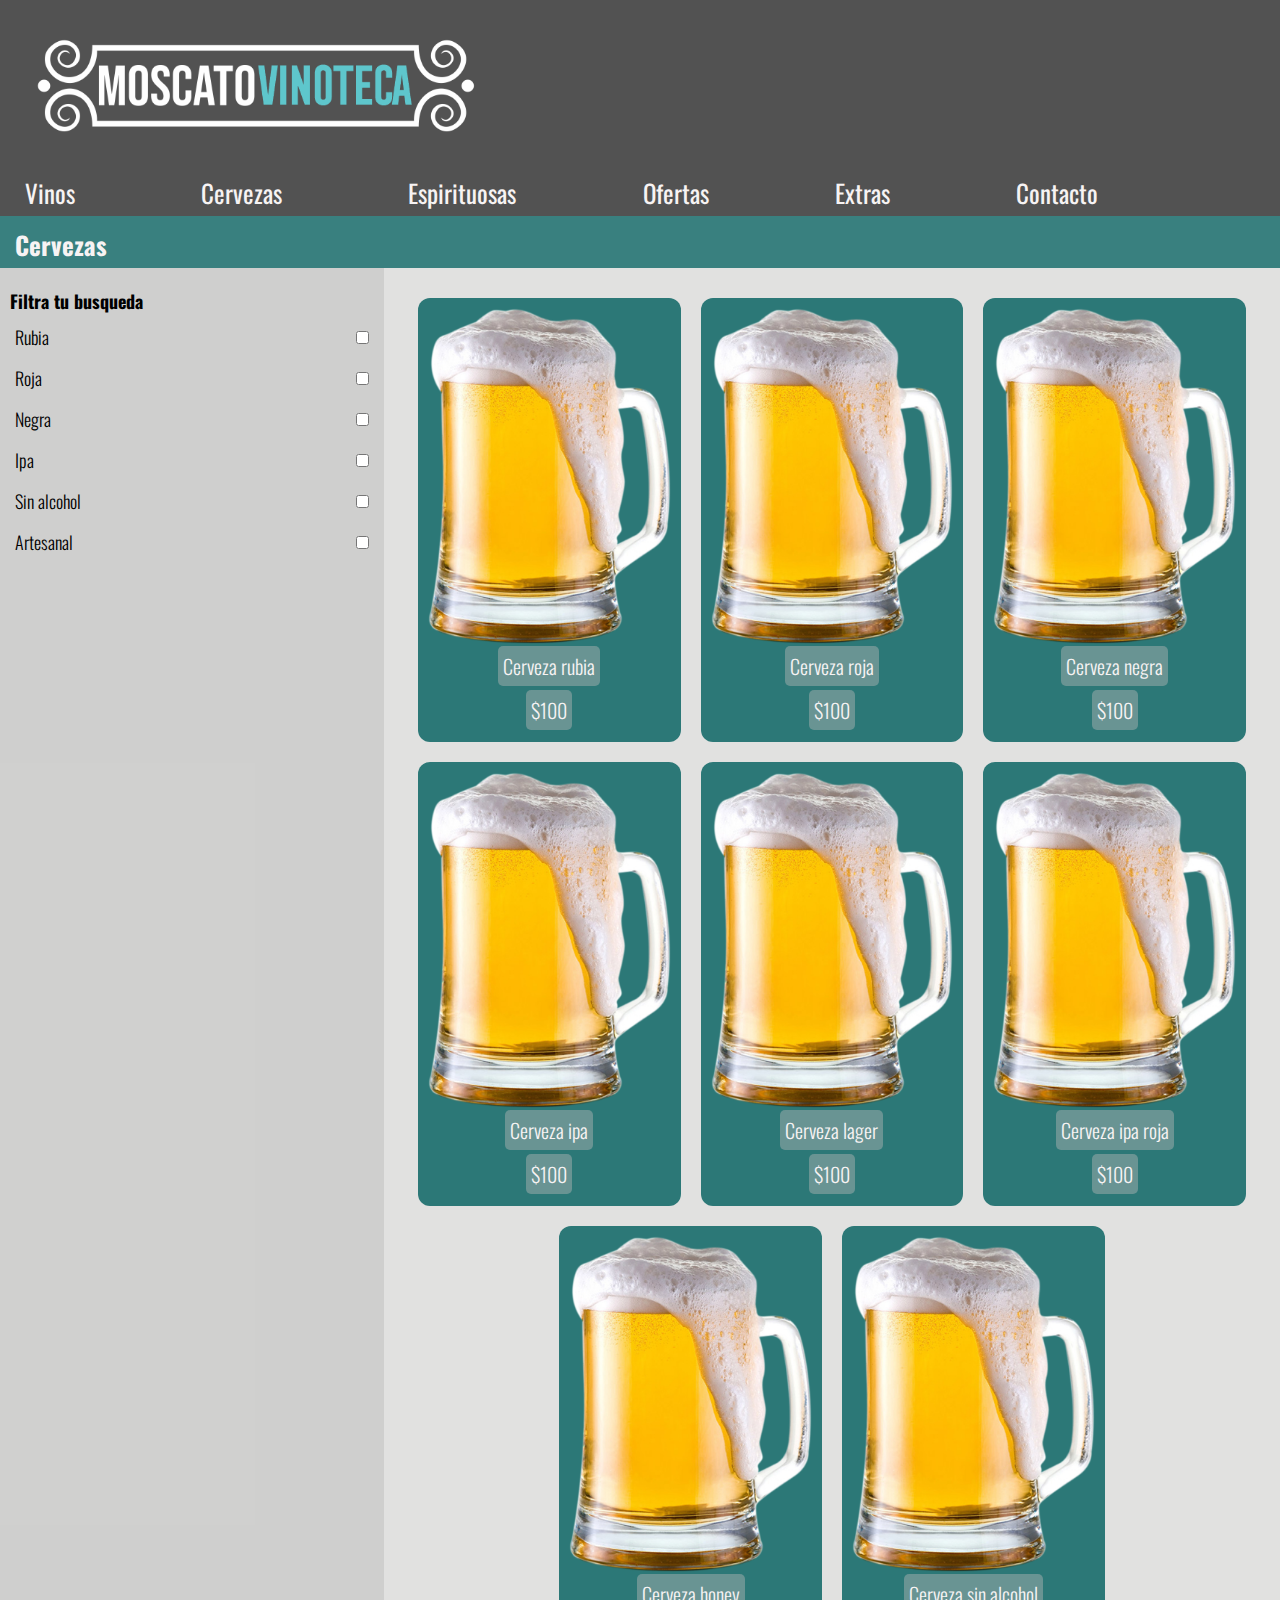
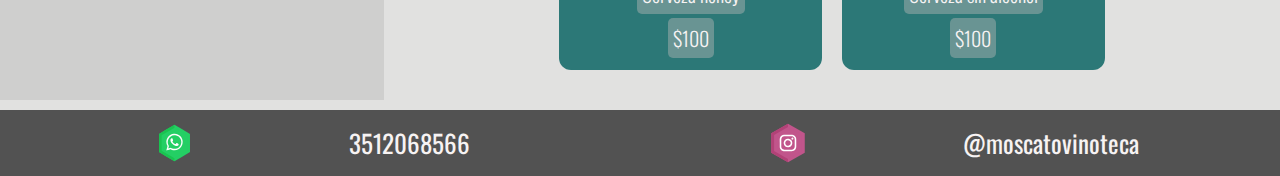
==== cervezas.html @ 91c8aedd "Subida de proyecto responsive" ====
<!DOCTYPE html>
<html lang="en">
<head>
    <meta charset="UTF-8">
    <meta http-equiv="X-UA-Compatible" content="IE=edge">
    <meta name="viewport" content="width=device-width, initial-scale=1.0">
    <title>Moscato Vinoteca</title>
    <link rel="stylesheet" href="css/style.css">
</head>
<body>  
    <nav class="nav__style">
        <div class="div__color--top">
            <a href="index.html">
                <img src="imagenes/logomoscato.png" alt="Logo de Moscato vinoteca" class="logo__style">
            </a>
            <ul class="nav__ul--style">
                <li>
                    <button class="nav__button">
                        <a href="vinos.html" class="text__white">Vinos</a>
                    </button>
                </li>
                <li>
                    <button class="nav__button">
                        <a href="cervezas.html" class="text__white">Cervezas</a>
                    </button>
                </li>
                <li>
                    <button class="nav__button">
                        <a href="espirituosas.html" class="text__white">Espirituosas</a>
                    </button>
                </li>
                <li>
                    <button class="nav__button">
                        <a href="ofertas.html" class="text__white">Ofertas</a>
                    </button>
                </li>
                <li>
                    <button class="nav__button">
                        <a href="extras.html" class="text__white">Extras</a>
                    </button>
                </li>
                <li>
                    <button class="nav__button">
                        <a href="contacto.html" class="text__white">Contacto</a>
                    </button>
                </li>
            </ul>
        </div>
    </nav>
  <main>
        <h1 class="text__white">Cervezas</h1> 
        <div class="grid__contenedor--cervezas">
        <nav class="second__nav grid__area--filtros">
            <h4>Filtra tu busqueda</h4>
            <div>
                <label for="cerveza rubia">Rubia</label>
                <input type="checkbox" id="cerveza rubia" name="cerveza rubia">
            </div>
            <div>
                <label for="cerveza roja">Roja</label>
                <input type="checkbox" id="cerveza roja" name="cerveza roja">
            </div>
            <div>
                <label for="cerveza negra">Negra</label>
                <input type="checkbox" id="cerveza negra" name="cerveza negra">
            </div>
                <div>
                <label for="cerveza ipa">Ipa</label>
                <input type="checkbox" id="cerveza ipa" name="cerveza ipa">
            </div>
            <div>
                <label for="cerveza sin alcohol">Sin alcohol</label>
                <input type="checkbox" id="cerveza sin alcohol" name="cerveza sin alcohol">
            </div>
            <div>
                <label for="cerveza artesanal">Artesanal</label>
                <input type="checkbox" id="cerveza artesanal" name="cerveza artesanal">
            </div>
        </nav>
        <div>
        <section class="section__cervezas--flex">
            <figure class="main_figure--catalogo">
                <img src="imagenes/catalogocerveza2.png" alt="Cerveza (Marca) 750ml" class="main__figure--imagenes">
                <figcaption>Cerveza rubia</figcaption>
                <p>$100</p>
            </figure>
            <figure class="main_figure--catalogo">
                <img src="imagenes/catalogocerveza2.png" alt="Cerveza (Marca) 750ml" class="main__figure--imagenes">
                <figcaption>Cerveza roja</figcaption>
                <p>$100</p>
            </figure>
            <figure class="main_figure--catalogo">
                <img src="imagenes/catalogocerveza2.png" alt="Cerveza (Marca) 750ml" class="main__figure--imagenes">
                <figcaption>Cerveza negra</figcaption>
                <p>$100</p>
            </figure>
            <figure class="main_figure--catalogo">
                <img src="imagenes/catalogocerveza2.png" alt="Cerveza (Marca) 750ml" class="main__figure--imagenes">
                <figcaption>Cerveza ipa</figcaption>
                <p>$100</p>
            </figure>
            <figure class="main_figure--catalogo">
                <img src="imagenes/catalogocerveza2.png" alt="Cerveza (Marca) 750ml" class="main__figure--imagenes">
                <figcaption>Cerveza lager</figcaption>
                <p>$100</p>
            </figure>
            <figure class="main_figure--catalogo">
                <img src="imagenes/catalogocerveza2.png" alt="Cerveza (Marca) 750ml" class="main__figure--imagenes">
                <figcaption>Cerveza ipa roja</figcaption>
                <p>$100</p>
            </figure>
            <figure class="main_figure--catalogo">
                <img src="imagenes/catalogocerveza2.png" alt="Cerveza (Marca) 750ml" class="main__figure--imagenes">
                <figcaption>Cerveza honey</figcaption>
                <p>$100</p>
            </figure>
            <figure class="main_figure--catalogo">
                <img src="imagenes/catalogocerveza2.png" alt="Cerveza (Marca) 750ml" class="main__figure--imagenes">
                <figcaption>Cerveza sin alcohol</figcaption>
                <p>$100</p>
            </figure>
        </section>
    </div>
  </main>
</body>
<footer class="footer__style .grid__area--footer grid__area--footer--vino">
    <a href="https://wa.link/emf33s">
        <div class="footer__style--div">
            <img src="imagenes/whatsapp.svg" alt="Whatsapp del local">
            <p class="text__white">3512068566</p>

        </div>
    </a>
    <a href="https://www.instagram.com/moscatovinoteca" target="_blank">
        <div class="footer__style--div">
            <img src="imagenes/instagram.svg" alt="Instagram de moscato vinoteca">
            <p class="text__white">@moscatovinoteca</p>
        </div>
    </a>
    <!-- <div>
    <a href="https://goo.gl/maps/rGuPQH4xYirKvTnp6" target="_blank">
        <img src="imagenes/ubicacion.svg" alt="Ubiacion del local">
        <p class="text__white">Lascano Colodrero 2765</p>
    </a> 
</div> -->
</footer>
</html>
---- css/style.css ----
@import url('https://fonts.googleapis.com/css2?family=Oswald:wght@300;400&family=Roboto+Condensed&display=swap');

/* 1rem aprox 16px
selectores por grupo se separa (h1,h2,3)
selector especifico se separa por espacio (nav ul li a) en este caso llamo a "a"
*/
/* Selectores de etiqueta
Selectores de ID se pone # + nombre ej #productos es uno por html
padding es general
padding top, padding bottom, padding left, padding right
rgb ul #63AAD6
rgb cajas #D6D44D
rgb sin uso #8A8938*/
* {
    padding: 0;
    margin: 0;
   box-sizing: border-box; 
}

html {
    font-size: 62.5%;
    font-family: 'Oswald', sans-serif;
    background-color: #e1e1e0;
}

.text__white {
    color: rgb(247, 243, 243);
}

.text__dark {
    color: rgb(11, 11, 11);
}

.logo__style {
    width: 40%;
}

.div__color--top {
    background-color: rgba(33, 32, 32, 0.742);
    width: 100%;
}

.nav__style {
    font-size: 1rem;
}

.nav__style button {
    background-color: transparent;
    border: none;
    font-family: 'Oswald', sans-serif;
    font-size: 1.5rem;
    transition: 0.5s;
    cursor: pointer;
} 

a {
    text-decoration: none;
    list-style: none;
}

.nav__ul--style {
    display: flex;
    justify-content: space-between;
    flex-direction: row;
    align-items: center;
    list-style: none;
    flex-wrap: nowrap;
    padding-left: 10px;
    padding-bottom: 5px;
    margin-left: 10px;
    width: 85%;
    transition: 300ms;
}

.aside__style {
    width: 100%;
    display: flex;
    flex-wrap: wrap;
    flex-direction: row;
    justify-content: space-evenly;
    justify-items: center;
    align-items: center;
    margin-top: 2%;
    font-size: 1.5rem;
}
.aside__style p {
    background-color: #bfbd49a9;
    padding: 2%;
}

.aside__img {
    width: 80%;
}

h2,h3 {
    background-color: #2c7877ed;
    font-size: 2rem;
    text-align: center;
    padding: 5px;
    width: 95%;
    margin: auto;
}

.section__ofertas {
    width: 100%;
    padding: 10px;
    margin-bottom: 10px;
    text-align: center;
}

.section__ofertas--div {
    width: 98%;
    height: auto;
    display: flex;
    flex-direction: row;
    flex-wrap: nowrap;
    justify-content: center;
    align-items: center;

}

.section__ofertas--img {
    width: 30%;
    height: 20%;
    padding-top: 10px;
    padding-bottom: 10px;
    margin: 5px;
}

.footer__style {
    margin-top: 10px;
    background-color: rgba(33, 32, 32, 0.742);
    font-size: 1rem;
    height: auto;
    width: 100%;
    display: flex;
    flex-direction: row;
    flex-wrap: nowrap;
    justify-content: space-evenly;
    align-items: center;

}

.footer__style div img {
    width: 30%;
}

.footer__style--div {
    width: 100%;
    display: flex;
    flex-direction: row;
    justify-content: space-evenly;
    align-items: center;
}
/*GRID*/

.div__contenedor {
    display: grid;
    grid-template-columns: 100%;
    grid-template-areas:
    "nav"
    "aside"
    "header"
    "main"
    "footer";
}

.grid__area--nav {
    grid-area: nav;
}

.grid__area--aside {
    grid-area: aside;
}

.grid__area--header {
    grid-area: header;
}

.grid__area--main {
    grid-area: main;
}

.grid__area--footer {
    grid-area: footer;
}

/* @media */

@media screen and (min-width: 768px){
   
    .logo__style{
        width: 40%;
    }

    .nav__ul--style{
        padding-left: 15px;
    }

    .nav__style button{
        font-size: 2.5rem;
    }

    .aside__style p{
        font-size: 3rem;
    }

    h2,h3{
        font-size: 4rem;
        padding-bottom: 10px;
    }

    .section__ofertas--img{
        width: 20%;
        height: 25%;
    }

   .footer__style{
    font-size: 2.5rem;
   }

   .footer__style div img {
    width: 20%;
}
}

@media screen and (min-width: 1100px) {
    .footer__style div img {
        width: 10%;
    }

    .section__ofertas--img{
        width: 15%;
        height: 20%;
    }

    .aside__img{
        width: 70%;
    }

}

@media screen and (min-width: 1300px){
    .aside__img {
        width: 40%;
    }

    .logo__style {
        width: 30%;
    }

    .section__ofertas--img {
        margin: 10px;
        width: 13%;
        height: 15%;
        padding-top: 10px;
        padding-bottom: 10px;
    }
    
    .footer__style div img {
        width: 10%;
    }

    html {
        overflow-x: hidden;
    }
    
}

/* TERMINA EL INDEX*/

/* Empieza Vinos */

h1 {
    background-color: #2c7877ed;
    font-size: 2rem;
    text-align: start;
    padding: 10px 5px 5px 15px;
    width: 100%;
}

h4{
    font-size: 1.3rem;
}
.second__nav{
    display: flex;
    flex-direction: column;
    justify-content: flex-start;
    align-items: flex-start;
    justify-items: center;
    padding: 10px 10px;
    width: 100%;
    background-color: rgb(33 33 33 / 9%);
}
 .second__nav div{
    display: flex;
    flex-direction: row;
    flex-wrap: nowrap;
    justify-content: space-between;
    align-items: center;
    width: 100%;
    padding: 10px 10px;
    font-weight: 300;
    font-size: 1.3rem;

 }

.section__vinos--flex {
    display: flex;
    flex-direction: row;
    flex-wrap: wrap;
    justify-content: center;
    width: 100%;
    margin: 10px auto;
    padding: 10px;
    align-items: center;
}

.section__vinos--flex img {
    width: 100%;
    border-radius: 2px;
}

.section__vinos--flex figure{
    display: flex;
    flex-direction: column;
    justify-content: space-around;
    width: 40%;
    margin: 10px;
    background-color: #2c7877;
    padding: 5px;
    border-radius: 5px;
}

.section__vinos--flex p,figcaption {
    color: rgb(247, 243, 243);
    background-color: #699493;
    font-size: 1.5rem;
    font-weight: 300;
    text-align: center;
    margin: 2px auto;
    padding: 2px;
}

/*GRID VINOS*/

.grid__contenedor--vinos{
    display: grid;
    grid-template-columns: 30% 70%;
    grid-template-rows: auto;
    grid-template-areas: 
    "filtros catalogo"
    "filtros catalogo"
    "footer-vinos footer-vinos";
}

.grid__area--filtros{
    grid-area: filtros;
}

.grid__area--catalogo{
    grid-area: catalogo;
}

.grid__area--footer--vinos{
    grid-area: footer-vinos;
}

@media screen and (min-width: 768px){
    h4{
        font-size: 1.8rem;
    }

    h1{
        font-size: 2.5rem;
        padding-left: 15px;
    }

    .second__nav div {
        font-size: 1.5rem;
        justify-content: space-between;
        padding: 5px 5px;
        
    }

    .section__vinos--flex p,figcaption {
        font-size: 1.7rem;
        padding: 5px;
        border-radius: 5px; 
    }
    
    .section__vinos--flex figure{
        border-radius: 10px;
        padding: 5px;
    }
}

@media screen and (min-width: 1100px){
    .second__nav div{
        font-size: 1.8rem;
        padding-top: 10px;
    }

    h4{
        padding-top: 10px;
    }

    .section__vinos--flex p,figcaption {
        font-size: 2rem;
    }

    .section__vinos--flex figure{
        border-radius: 12px;
        padding: 10px;
        width: 30%;
    }

}

@media screen and (min-width: 1400px){
    .section__vinos--flex figure{
        width: 25%;
    }
}

/* TERMINA SECCION VINOS Y EMPIEZA CERVEZAS*/

.section__cervezas--flex {
    display: flex;
    flex-direction: row;
    flex-wrap: wrap;
    justify-content: center;
    width: 100%;
    margin: 10px auto;
    padding: 10px;
    align-items: center;
    border-radius: 12px;
}

.section__cervezas--flex img {
    width: 100%;
    border-radius: 2px;
}

.section__cervezas--flex figure{
    display: flex;
    flex-direction: column;
    justify-content: space-around;
    width: 40%;
    margin: 10px;
    background-color: #2c7877;
    padding: 5px;
    border-radius: 5px;
}

.section__cervezas--flex p,figcaption {
    color: rgb(247, 243, 243);
    background-color: #699493;
    font-size: 1.5rem;
    font-weight: 300;
    text-align: center;
    margin: 2px auto;
    padding: 2px;
}

/* GRID CERVEZAS */

.grid__contenedor--cervezas{
    display: grid;
    grid-template-columns: 30% 70%;
    grid-template-rows: auto;
    grid-template-areas: 
    "filtros catalogo";
}

.grid__area--filtros{
    grid-area: filtros;
}

.grid__area--catalogo{
    grid-area: catalogo;
}

@media screen and (min-width: 768px){
    h4{
        font-size: 1.8rem;
    }

    h1{
        font-size: 2.5rem;
    }

    .second__nav div {
        font-size: 1.5rem;
        justify-content: space-between;
        padding: 5px 5px;
        
    }

    .section__cervezas--flex p,figcaption {
        font-size: 1.7rem;
        padding: 5px;
        border-radius: 5px; 
    }
    
    .section__cervezas--flex figure{
        border-radius: 10px;
        padding: 5px;
    }
}

@media screen and (min-width: 1100px){
    .second__nav div{
        font-size: 1.8rem;
        padding-top: 10px;
    }

    h4{
        padding-top: 10px;
    }

    .section__cervezas--flex p,figcaption {
        font-size: 2rem;
    }

    .section__cervezas--flex figure{
        border-radius: 12px;
        padding: 10px;
        width: 30%;
    }

}

@media screen and (min-width: 1400px){
    .section__cervezas--flex figure{
        width: 25%;
    }
}

/* TERMINA CERVEZAS Y EMPIEZA ESPIRITUOSAS*/

.section__espirituosas--flex {
    display: flex;
    flex-direction: row;
    flex-wrap: wrap;
    justify-content: center;
    width: 100%;
    margin: 10px auto;
    padding: 10px;
    align-items: center;
    border-radius: 12px;
}

.section__espirituosas--flex img {
    width: 100%;
    border-radius: 2px;
}

.section__espirituosas--flex figure{
    display: flex;
    flex-direction: column;
    justify-content: space-around;
    width: 40%;
    margin: 10px;
    background-color: #2c7877;
    padding: 5px;
    border-radius: 5px;
}

.section__espirituosas--flex p,figcaption {
    color: rgb(247, 243, 243);
    background-color: #699493;
    font-size: 1.5rem;
    font-weight: 300;
    text-align: center;
    margin: 2px auto;
    padding: 2px;
}

/* GRID ESPIRITUOSAS*/

.grid__contenedor--espirituosas{
    display: grid;
    grid-template-columns: 30% 70%;
    grid-template-rows: auto;
    grid-template-areas: 
    "filtros catalogo";
}

.grid__area--filtros{
    grid-area: filtros;
}

.grid__area--catalogo{
    grid-area: catalogo;
}

@media screen and (min-width: 768px){
    h4{
        font-size: 1.8rem;
    }

    h1{
        font-size: 2.5rem;
    }

    .second__nav div {
        font-size: 1.5rem;
        justify-content: space-between;
        padding: 5px 5px;
        
    }

    .section__espirituosas--flex p,figcaption {
        font-size: 1.7rem;
        padding: 5px;
        border-radius: 5px; 
    }
    
    .section__espirituosas--flex figure{
        border-radius: 10px;
        padding: 5px;
    }
}

@media screen and (min-width: 1100px){
   
    .second__nav div{
        font-size: 1.8rem;
        padding-top: 10px;
    }

    h4{
        padding-top: 10px;
    }

    .section__espirituosas--flex p,figcaption {
        font-size: 2rem;
    }

    .section__espirituosas--flex figure{
        border-radius: 12px;
        padding: 10px;
        width: 30%;
    }

}

@media screen and (min-width: 1400px){
    .section__espirituosas--flex figure{
        width: 25%;
    }
}

/* TERMINA ESPIRITUOSAS EMPIEZA OFERTAs*/

.section__ofertas--flex {
    display: flex;
    flex-direction: row;
    flex-wrap: wrap;
    justify-content: center;
    width: 100%;
    margin: 10px auto;
    padding: 10px;
    align-items: center;
    border-radius: 12px;
}

.section__ofertas--flex img {
    width: 100%;
    border-radius: 2px;
}

.section__ofertas--flex figure{
    display: flex;
    flex-direction: column;
    justify-content: space-around;
    width: 40%;
    margin: 10px;
    background-color: #2c7877;
    padding: 5px;
    border-radius: 5px;
}

.section__ofertas--flex p,figcaption {
    color: rgb(247, 243, 243);
    background-color: #699493;
    font-size: 1.5rem;
    font-weight: 300;
    text-align: center;
    margin: 2px auto;
    padding: 2px;
}

/* GRID OFERTAS*/

.grid__contenedor--ofertas{
    display: grid;
    grid-template-columns: 30% 70%;
    grid-template-rows: auto;
    grid-template-areas: 
    "filtros catalogo";
}

.grid__area--filtros{
    grid-area: filtros;
}

.grid__area--catalogo{
    grid-area: catalogo;
}

@media screen and (min-width: 768px){
    h4{
        font-size: 1.8rem;
    }

    h1{
        font-size: 2.5rem;
    }

    .second__nav div {
        font-size: 1.5rem;
        justify-content: space-between;
        padding: 5px 5px;
        
    }

    .section__ofertas--flex p,figcaption {
        font-size: 1.7rem;
        padding: 5px;
        border-radius: 5px; 
    }
    
    .section__ofertas--flex figure{
        border-radius: 10px;
        padding: 5px;
    }
}

@media screen and (min-width: 1100px){
   
    .second__nav div{
        font-size: 1.8rem;
        padding-top: 10px;
    }

    h4{
        padding-top: 10px;
    }

    .section__ofertas--flex p,figcaption {
        font-size: 2rem;
    }

    .section__ofertas--flex figure{
        border-radius: 12px;
        padding: 10px;
        width: 30%;
    }

}

@media screen and (min-width: 1400px){
    .section__ofertas--flex figure{
        width: 25%;
    }
}
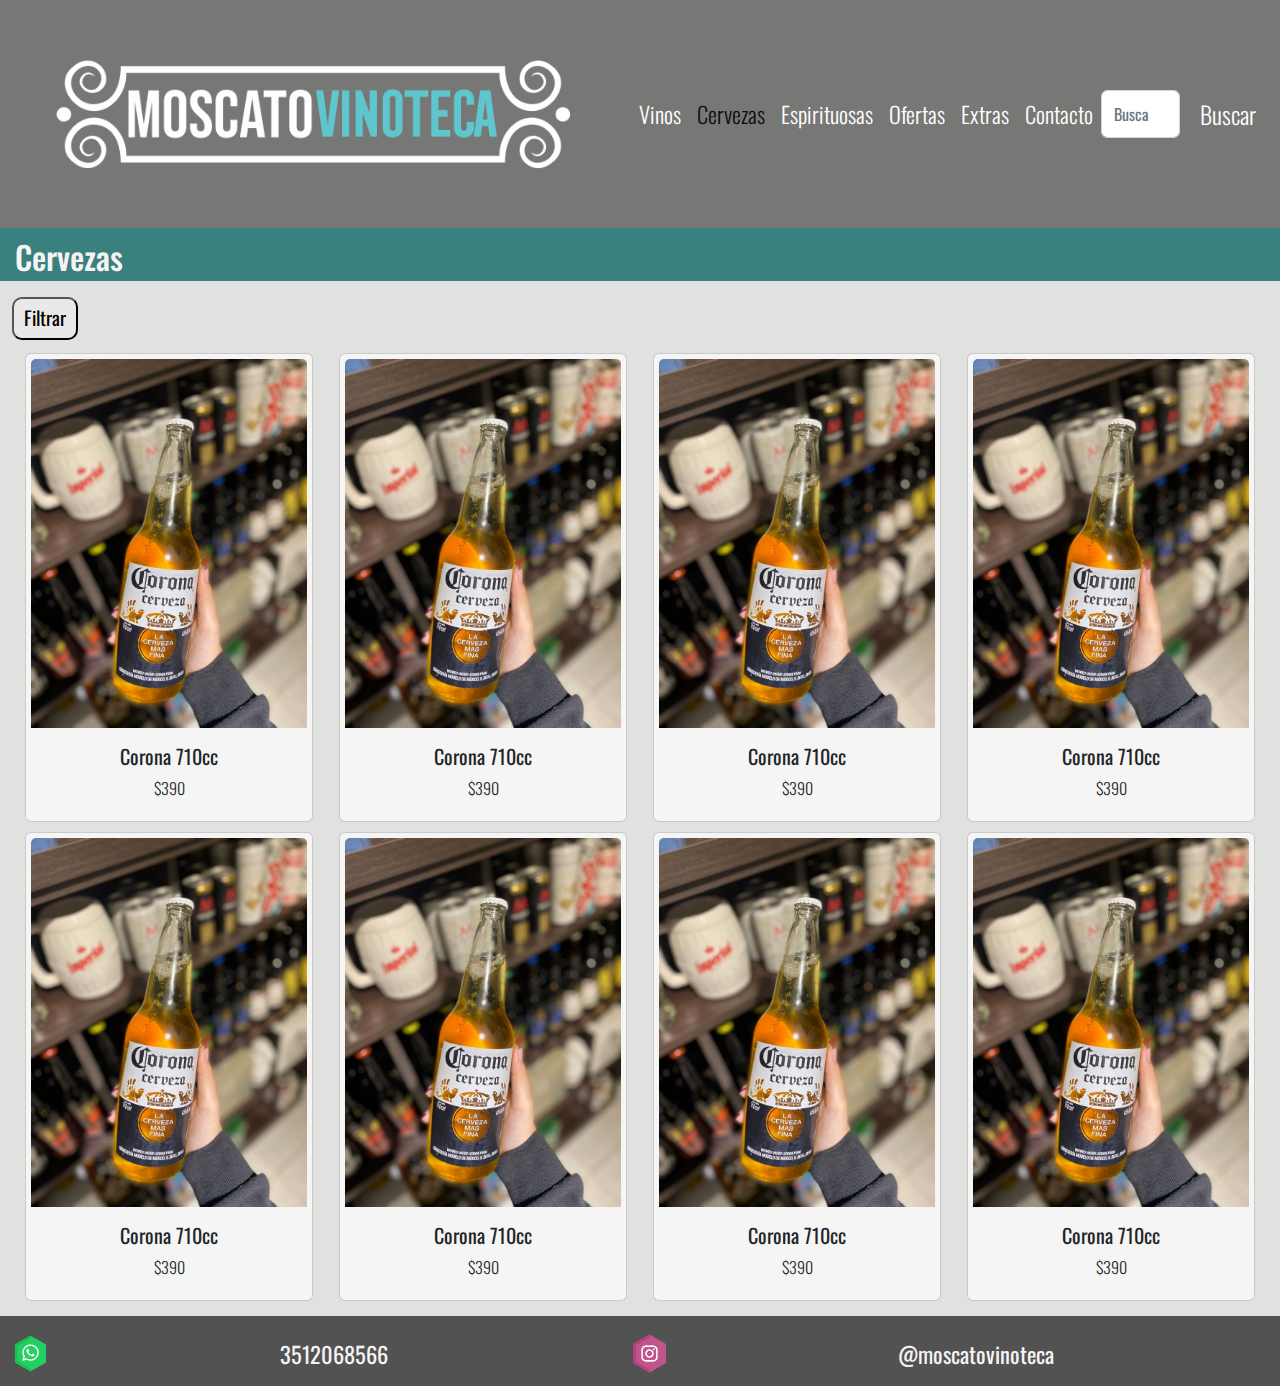
==== commit 695caced: "Pagina terminada desafio boostrap + complementario" ====
--- a/cervezas.html
+++ b/cervezas.html
@@ -1,127 +1,189 @@
 <!DOCTYPE html>
 <html lang="en">
+
 <head>
     <meta charset="UTF-8">
     <meta http-equiv="X-UA-Compatible" content="IE=edge">
     <meta name="viewport" content="width=device-width, initial-scale=1.0">
     <title>Moscato Vinoteca</title>
+    <link rel="stylesheet" href="css/bootstrap.min.css">
     <link rel="stylesheet" href="css/style.css">
+    <link rel="icon" type="imagen" href="imagenes/favicon.png" />
 </head>
-<body>  
-    <nav class="nav__style">
-        <div class="div__color--top">
-            <a href="index.html">
-                <img src="imagenes/logomoscato.png" alt="Logo de Moscato vinoteca" class="logo__style">
+<header>
+    <nav class="navbar navbar-expand-lg nav__bgcolor nav__style header__font">
+        <div class="container-fluid">
+            <a class="navbar-brand" href="index.html">
+                <img src="imagenes/logomoscato.png" alt="" class="logo__style">
             </a>
-            <ul class="nav__ul--style">
-                <li>
-                    <button class="nav__button">
-                        <a href="vinos.html" class="text__white">Vinos</a>
-                    </button>
-                </li>
-                <li>
-                    <button class="nav__button">
-                        <a href="cervezas.html" class="text__white">Cervezas</a>
-                    </button>
-                </li>
-                <li>
-                    <button class="nav__button">
-                        <a href="espirituosas.html" class="text__white">Espirituosas</a>
-                    </button>
-                </li>
-                <li>
-                    <button class="nav__button">
-                        <a href="ofertas.html" class="text__white">Ofertas</a>
-                    </button>
-                </li>
-                <li>
-                    <button class="nav__button">
-                        <a href="extras.html" class="text__white">Extras</a>
-                    </button>
-                </li>
-                <li>
-                    <button class="nav__button">
-                        <a href="contacto.html" class="text__white">Contacto</a>
-                    </button>
-                </li>
-            </ul>
+            <button class="navbar-toggler" type="button" data-bs-toggle="collapse"
+                data-bs-target="#navbarSupportedContent" aria-controls="navbarSupportedContent" aria-expanded="false"
+                aria-label="Toggle navigation">
+                <span class="navbar-toggler-icon boton__hamburguesa"></span>
+            </button>
+            <div class="collapse navbar-collapse" id="navbarSupportedContent">
+                <ul class="navbar-nav me-auto mb-2 mb-lg-0 mr-lg-2">
+                    <li class="nav-item">
+                        <a class="nav-link" aria-current="page" href="vinos.html">Vinos</a>
+                    </li>
+                    <li class="nav-item">
+                        <a class="nav-link active" href="cervezas.html">Cervezas</a>
+                    </li>
+                    <li class="nav-item">
+                        <a class="nav-link" href="espirituosas.html">Espirituosas</a>
+                    </li>
+                    <li class="nav-item">
+                        <a class="nav-link" href="espirituosas.html">Ofertas</a>
+                    </li>
+                    <li class="nav-item">
+                        <a class="nav-link" href="espirituosas.html">Extras</a>
+                    </li>
+                    <li class="nav-item">
+                        <a class="nav-link" href="espirituosas.html">Contacto</a>
+                    </li>
+                </ul>
+                <form class="d-flex" role="search">
+                    <input class="form-control me-2" type="search" placeholder="Busca tu bebida" aria-label="Search">
+                    <button class="btn btn-outline-success nav__buscador" type="submit">Buscar</button>
+                </form>
+            </div>
         </div>
     </nav>
-  <main>
-        <h1 class="text__white">Cervezas</h1> 
-        <div class="grid__contenedor--cervezas">
-        <nav class="second__nav grid__area--filtros">
-            <h4>Filtra tu busqueda</h4>
-            <div>
-                <label for="cerveza rubia">Rubia</label>
-                <input type="checkbox" id="cerveza rubia" name="cerveza rubia">
-            </div>
-            <div>
-                <label for="cerveza roja">Roja</label>
-                <input type="checkbox" id="cerveza roja" name="cerveza roja">
-            </div>
-            <div>
-                <label for="cerveza negra">Negra</label>
-                <input type="checkbox" id="cerveza negra" name="cerveza negra">
-            </div>
-                <div>
-                <label for="cerveza ipa">Ipa</label>
-                <input type="checkbox" id="cerveza ipa" name="cerveza ipa">
-            </div>
-            <div>
-                <label for="cerveza sin alcohol">Sin alcohol</label>
-                <input type="checkbox" id="cerveza sin alcohol" name="cerveza sin alcohol">
-            </div>
-            <div>
-                <label for="cerveza artesanal">Artesanal</label>
-                <input type="checkbox" id="cerveza artesanal" name="cerveza artesanal">
+</header>
+    <!-- Ends nav -->
+
+    <!-- Filtros -->
+<body id="html">
+    <h1 class="text__white">Cervezas</h1>
+    <div class="grid__contenedor---body">
+        <section class="collapse row" id="navbarToggleExternalContent">
+            <div class="p-4 bg__secondnav">
+                <div class="bg__secondnav--label">
+                    <label class="list-group-item ">
+                        <input class="form-check-input me-1" type="checkbox" value="Rubia">
+                        Rubia
+                    </label>
+                    <label class="list-group-item">
+                        <input class="form-check-input me-1" type="checkbox" value="Roja">
+                        Roja
+                    </label>
+                    <label class="list-group-item">
+                        <input class="form-check-input me-1" type="checkbox" value="Negra">
+                        Negra
+                    </label>
+                    <label class="list-group-item">
+                        <input class="form-check-input me-1" type="checkbox" value="Ipa">
+                        Ipa
+                    </label>
+                    <label class="list-group-item">
+                        <input class="form-check-input me-1" type="checkbox" value="Blanca">
+                        Blanca
+                    </label>
+                    <label class="list-group-item">
+                        <input class="form-check-input me-1" type="checkbox" value="Honey">
+                        Honey
+                    </label>
+                </div>
+            </div>
+        </section>
+        <nav class="navbar filtros__ocultar">
+            <div class="container-fluid">
+                <button class="boton__filtros" type="button" data-bs-toggle="collapse"
+                    data-bs-target="#navbarToggleExternalContent" aria-controls="navbarToggleExternalContent"
+                    aria-expanded="false" aria-label="Toggle navigation">
+                    <span>Filtrar</span>
+                </button>
             </div>
         </nav>
-        <div>
-        <section class="section__cervezas--flex">
-            <figure class="main_figure--catalogo">
-                <img src="imagenes/catalogocerveza2.png" alt="Cerveza (Marca) 750ml" class="main__figure--imagenes">
-                <figcaption>Cerveza rubia</figcaption>
-                <p>$100</p>
-            </figure>
-            <figure class="main_figure--catalogo">
-                <img src="imagenes/catalogocerveza2.png" alt="Cerveza (Marca) 750ml" class="main__figure--imagenes">
-                <figcaption>Cerveza roja</figcaption>
-                <p>$100</p>
-            </figure>
-            <figure class="main_figure--catalogo">
-                <img src="imagenes/catalogocerveza2.png" alt="Cerveza (Marca) 750ml" class="main__figure--imagenes">
-                <figcaption>Cerveza negra</figcaption>
-                <p>$100</p>
-            </figure>
-            <figure class="main_figure--catalogo">
-                <img src="imagenes/catalogocerveza2.png" alt="Cerveza (Marca) 750ml" class="main__figure--imagenes">
-                <figcaption>Cerveza ipa</figcaption>
-                <p>$100</p>
-            </figure>
-            <figure class="main_figure--catalogo">
-                <img src="imagenes/catalogocerveza2.png" alt="Cerveza (Marca) 750ml" class="main__figure--imagenes">
-                <figcaption>Cerveza lager</figcaption>
-                <p>$100</p>
-            </figure>
-            <figure class="main_figure--catalogo">
-                <img src="imagenes/catalogocerveza2.png" alt="Cerveza (Marca) 750ml" class="main__figure--imagenes">
-                <figcaption>Cerveza ipa roja</figcaption>
-                <p>$100</p>
-            </figure>
-            <figure class="main_figure--catalogo">
-                <img src="imagenes/catalogocerveza2.png" alt="Cerveza (Marca) 750ml" class="main__figure--imagenes">
-                <figcaption>Cerveza honey</figcaption>
-                <p>$100</p>
-            </figure>
-            <figure class="main_figure--catalogo">
-                <img src="imagenes/catalogocerveza2.png" alt="Cerveza (Marca) 750ml" class="main__figure--imagenes">
-                <figcaption>Cerveza sin alcohol</figcaption>
-                <p>$100</p>
-            </figure>
+        <div class="bg__secondnav--label filtros__1400px grid__area--filtros">
+            <label class="list-group-item ">
+                <input class="form-check-input me-1" type="checkbox" value="Rubia">
+                Rubia
+            </label>
+            <label class="list-group-item">
+                <input class="form-check-input me-1" type="checkbox" value="Roja">
+                Roja
+            </label>
+            <label class="list-group-item">
+                <input class="form-check-input me-1" type="checkbox" value="Negra">
+                Negra
+            </label>
+            <label class="list-group-item">
+                <input class="form-check-input me-1" type="checkbox" value="Ipa">
+                Ipa
+            </label>
+            <label class="list-group-item">
+                <input class="form-check-input me-1" type="checkbox" value="Blanca">
+                Blanca
+            </label>
+            <label class="list-group-item">
+                <input class="form-check-input me-1" type="checkbox" value="Honey">
+                Honey
+            </label>
+        </div>
+
+        <!-- Termina filtros -->
+        <section class="contenedor__vinos container-fluid grid__area--productos">
+            <div class="card card__productos">
+                <img src="imagenes/catalogo_cerveza.png" class="card-img-top" alt="Vino la linda malbec $1100">
+                <div class="card-body">
+                    <h5 class="card-title">Corona 710cc</h5>
+                    <p class="card-text mt-2">$390</p>
+                </div>
+            </div>
+            <div class="card card__productos">
+                <img src="imagenes/catalogo_cerveza.png" class="card-img-top" alt="Vino la linda malbec $1100">
+                <div class="card-body">
+                    <h5 class="card-title">Corona 710cc</h5>
+                    <p class="card-text mt-2">$390</p>
+                </div>
+            </div>
+            <div class="card card__productos">
+                <img src="imagenes/catalogo_cerveza.png" class="card-img-top" alt="Vino la linda malbec $1100">
+                <div class="card-body">
+                    <h5 class="card-title">Corona 710cc</h5>
+                    <p class="card-text mt-2">$390</p>
+                </div>
+            </div>
+            <div class="card card__productos">
+                <img src="imagenes/catalogo_cerveza.png" class="card-img-top" alt="Vino la linda malbec $1100">
+                <div class="card-body">
+                    <h5 class="card-title">Corona 710cc</h5>
+                    <p class="card-text mt-2">$390</p>
+                </div>
+            </div>
+            <div class="card card__productos">
+                <img src="imagenes/catalogo_cerveza.png" class="card-img-top" alt="Vino la linda malbec $1100">
+                <div class="card-body">
+                    <h5 class="card-title">Corona 710cc</h5>
+                    <p class="card-text mt-2">$390</p>
+                </div>
+            </div>
+            <div class="card card__productos">
+                <img src="imagenes/catalogo_cerveza.png" class="card-img-top" alt="Vino la linda malbec $1100">
+                <div class="card-body">
+                    <h5 class="card-title">Corona 710cc</h5>
+                    <p class="card-text mt-2">$390</p>
+                </div>
+            </div>
+            <div class="card card__productos">
+                <img src="imagenes/catalogo_cerveza.png" class="card-img-top" alt="Vino la linda malbec $1100">
+                <div class="card-body">
+                    <h5 class="card-title">Corona 710cc</h5>
+                    <p class="card-text mt-2">$390</p>
+                </div>
+            </div>
+            <div class="card card__productos">
+                <img src="imagenes/catalogo_cerveza.png" class="card-img-top" alt="Vino la linda malbec $1100">
+                <div class="card-body">
+                    <h5 class="card-title">Corona 710cc</h5>
+                    <p class="card-text mt-2">$390</p>
+                </div>
+            </div>
         </section>
     </div>
-  </main>
+
+<script src="js/bootstrap.min.js"></script>
 </body>
 <footer class="footer__style .grid__area--footer grid__area--footer--vino">
     <a href="https://wa.link/emf33s">
@@ -144,4 +206,5 @@
     </a> 
 </div> -->
 </footer>
+
 </html>--- a/css/style.css
+++ b/css/style.css
@@ -14,10 +14,10 @@
 * {
     padding: 0;
     margin: 0;
-   box-sizing: border-box; 
-}
-
-html {
+    box-sizing: border-box;
+}
+
+#html {
     font-size: 62.5%;
     font-family: 'Oswald', sans-serif;
     background-color: #e1e1e0;
@@ -32,26 +32,39 @@
 }
 
 .logo__style {
-    width: 40%;
-}
-
-.div__color--top {
-    background-color: rgba(33, 32, 32, 0.742);
-    width: 100%;
+    width: 100%;
+}
+
+.nav__bgcolor {
+    background-color: #2120208d;
+    width: 100%;
+
 }
 
 .nav__style {
-    font-size: 1rem;
+    height: 20%;
+}
+
+.nav__style ul li a {
+    font-size: 1.5rem;
+    color: white;
+    font-weight: 400;
+}
+
+.boton__hamburguesa{
+    background-image: url(../imagenes/boton_hamburguesa.svg);
+    width: 1.5em;
+    height: 1.5em;
 }
 
 .nav__style button {
-    background-color: transparent;
-    border: none;
     font-family: 'Oswald', sans-serif;
     font-size: 1.5rem;
     transition: 0.5s;
     cursor: pointer;
-} 
+    color: white;
+    border: none;
+}
 
 a {
     text-decoration: none;
@@ -72,6 +85,11 @@
     transition: 300ms;
 }
 
+.nav__buscador {
+    font-weight: 300;
+    border-radius: 2px;
+}
+
 .aside__style {
     width: 100%;
     display: flex;
@@ -81,51 +99,71 @@
     justify-items: center;
     align-items: center;
     margin-top: 2%;
-    font-size: 1.5rem;
-}
+    font-size: 1.2rem;
+}
+
 .aside__style p {
     background-color: #bfbd49a9;
     padding: 2%;
 }
 
 .aside__img {
-    width: 80%;
-}
-
-h2,h3 {
+    width: 75%;
+}
+
+h2,
+h3 {
     background-color: #2c7877ed;
     font-size: 2rem;
     text-align: center;
     padding: 5px;
-    width: 95%;
+    width: 100%;
     margin: auto;
 }
 
 .section__ofertas {
     width: 100%;
     padding: 10px;
-    margin-bottom: 10px;
     text-align: center;
 }
 
-.section__ofertas--div {
-    width: 98%;
-    height: auto;
-    display: flex;
-    flex-direction: row;
-    flex-wrap: nowrap;
-    justify-content: center;
-    align-items: center;
-
-}
-
-.section__ofertas--img {
-    width: 30%;
-    height: 20%;
-    padding-top: 10px;
-    padding-bottom: 10px;
+.ofertas__card--size {
+    width: 40%;
     margin: 5px;
 }
+
+.text__bold {
+    font-weight: bold;
+}
+
+.text__secondary {
+    font-size: 0.8rem;
+}
+
+.ofertas__card--contenedor {
+    display: flex;
+    flex-wrap: wrap;
+    justify-content: space-around;
+    margin: 10px 2px;
+}
+
+.ofertas__card--bg {
+    background: linear-gradient(#0000005c, #ffffffe0);
+}
+
+.reco__h5 {
+    background-color: #e5e1e1de;
+    font-size: 1.3rem;
+    padding: 3px;
+    border-radius: 4px;
+    font-weight: bold;
+}
+
+.reco__contenedor {
+    width: 70%;
+    margin: auto;
+}
+
 
 .footer__style {
     margin-top: 10px;
@@ -151,77 +189,84 @@
     flex-direction: row;
     justify-content: space-evenly;
     align-items: center;
-}
-/*GRID*/
-
-.div__contenedor {
-    display: grid;
-    grid-template-columns: 100%;
-    grid-template-areas:
-    "nav"
-    "aside"
-    "header"
-    "main"
-    "footer";
-}
-
-.grid__area--nav {
-    grid-area: nav;
-}
-
-.grid__area--aside {
-    grid-area: aside;
-}
-
-.grid__area--header {
-    grid-area: header;
-}
-
-.grid__area--main {
-    grid-area: main;
-}
-
-.grid__area--footer {
-    grid-area: footer;
-}
-
-/* @media */
-
-@media screen and (min-width: 768px){
-   
-    .logo__style{
-        width: 40%;
-    }
-
-    .nav__ul--style{
+    padding-top: 10px;
+    padding-right: 10px;
+}
+
+
+@media screen and (min-width: 768px) {
+
+    .logo__style {
+        width: 45%;
+    }
+
+    .nav__ul--style {
         padding-left: 15px;
     }
 
-    .nav__style button{
-        font-size: 2.5rem;
-    }
-
-    .aside__style p{
-        font-size: 3rem;
-    }
-
-    h2,h3{
-        font-size: 4rem;
+    .aside__style p {
+        font-size: 1.5rem;
+    }
+
+    .aside__img {
+        width: 65%;
+    }
+
+    h2,
+    h3 {
+        font-size: 2.3rem;
         padding-bottom: 10px;
     }
 
-    .section__ofertas--img{
+    .ofertas__card--size {
+        width: 35%;
+    }
+
+    .text__bold {
+        font-size: 1.4rem;
+    }
+
+    .text__secondary {
+        font-size: 1.2rem;
+    }
+
+    .reco__contenedor {
+        width: 60%;
+    }
+
+    .footer__style--div {
+        font-size: 1.4rem;
+        padding-top: 5px;
+    }
+
+    .footer__style div img {
         width: 20%;
-        height: 25%;
-    }
-
-   .footer__style{
-    font-size: 2.5rem;
-   }
-
-   .footer__style div img {
-    width: 20%;
-}
+    }
+
+}
+
+@media screen and (min-width: 992px) {
+
+    .logo__style {
+        width: 100%;
+    }
+
+    .nav__style ul li a {
+        font-size: 1.4rem;
+        font-weight: 300;
+    }
+
+    .aside__img {
+        width: 50%;
+
+    }
+
+    .ofertas__card--size {
+        width: 30%;
+    }
+
+
+
 }
 
 @media screen and (min-width: 1100px) {
@@ -229,24 +274,27 @@
         width: 10%;
     }
 
-    .section__ofertas--img{
+    .section__ofertas--img {
         width: 15%;
         height: 20%;
     }
 
-    .aside__img{
-        width: 70%;
-    }
-
-}
-
-@media screen and (min-width: 1300px){
+    .aside__img {
+        width: 50%;
+    }
+
+    .reco__contenedor {
+        width: 40%;
+    }
+
+    .ofertas__card--size {
+        width: 20%;
+    }
+}
+
+@media screen and (min-width: 1300px) {
     .aside__img {
         width: 40%;
-    }
-
-    .logo__style {
-        width: 30%;
     }
 
     .section__ofertas--img {
@@ -256,13 +304,28 @@
         padding-top: 10px;
         padding-bottom: 10px;
     }
-    
+
     .footer__style div img {
         width: 10%;
     }
 
     html {
         overflow-x: hidden;
+    }
+
+}
+
+@media screen and (min-width: 1400px){
+    .ofertas__card--size {
+        width: 18%;
+    }
+
+    .logo__style {
+        width: 75%;
+    }
+
+    .footer__style {
+        margin-top: 20px;
     }
     
 }
@@ -279,33 +342,159 @@
     width: 100%;
 }
 
-h4{
+h4 {
     font-size: 1.3rem;
 }
-.second__nav{
-    display: flex;
-    flex-direction: column;
-    justify-content: flex-start;
-    align-items: flex-start;
-    justify-items: center;
-    padding: 10px 10px;
-    width: 100%;
-    background-color: rgb(33 33 33 / 9%);
-}
- .second__nav div{
-    display: flex;
-    flex-direction: row;
-    flex-wrap: nowrap;
-    justify-content: space-between;
-    align-items: center;
-    width: 100%;
-    padding: 10px 10px;
+
+.bg__secondnav{
+
+    background-color: #79aeae52;
+}
+
+.bg__secondnav--label{
+    background-color: #21212117;
+}
+
+.boton__filtros{
+    display: flex;
+    font-size: 1.2rem;
+    border-radius: 10px;
+    padding: 5px 10px;
+    background: #ebe9e9e1;
+}
+
+.boton__filtros:hover{
+    background: linear-gradient( 180deg,#0000005c, #ffffffe0)
+}
+
+.p-4 label{
+    margin-bottom: 5px;
+    font-size: 1rem;
+
+}
+
+.header__font{
+    font-family: 'Oswald', sans-serif;
+}
+
+.contenedor__vinos{
+    display: flex;
+    flex-wrap: wrap;
+    justify-content: space-around;
+}
+
+.card__productos{
+    width: 45%;
+    margin: 5px auto;
+    padding: 5px;
+    background: #fffefeb3;
+
+}
+
+h5{
+    font-weight: 400;
+}
+
+.contenedor__vinos div h5,p{
+    margin: auto;
+    text-align: center;
+    
+}
+
+.contenedor__vinos div p{
+    font-size: 1rem;
     font-weight: 300;
-    font-size: 1.3rem;
-
- }
-
-.section__vinos--flex {
+    
+}
+
+.filtros__1400px{
+    display: none;
+}
+
+@media screen and (min-width: 768px) {
+    
+
+    h1 {
+        font-size: 2rem;
+        padding-left: 15px;
+    }
+
+    .card__productos{
+        width: 32%;
+    }
+}
+
+@media screen and (min-width: 992px) {
+   
+    .second__nav div {
+        font-size: 1.8rem;
+        padding-top: 10px;
+    }
+
+
+   .card__productos{
+    width: 27%;
+
+   }
+
+}
+
+@media screen and (min-width: 1200px){
+
+    .card__productos{
+        width: 23%;
+    
+       }
+}
+
+@media screen and (min-width: 1400px) {
+    
+    h1{
+        font-size: 2.4rem;
+    }
+
+    .card__productos{
+        width: 27%;
+    
+       }
+
+    .filtros__1400px{
+        display: block;
+        padding: 5px 10px;
+        font-size: 1.3rem;
+        margin: 10px;
+    }
+
+    .filtros__1400px label{
+
+        margin: 15px;
+    }
+
+    .filtros__ocultar{
+        display: none;
+    }
+
+    .grid__contenedor---body{
+        display: grid;
+        grid-template-columns: 30% 70%;
+        grid-template-areas: 
+        "filtros productos";
+    }
+
+    .grid__area--filtros{
+        grid-area: filtros;
+
+    }
+
+    .grid__area--productos{
+        grid-area: productos;
+    }
+    
+}
+
+/* TERMINA SECCION VINOS Y EMPIEZA CERVEZAS*/
+
+.section__cervezas--flex {
     display: flex;
     flex-direction: row;
     flex-wrap: wrap;
@@ -314,14 +503,15 @@
     margin: 10px auto;
     padding: 10px;
     align-items: center;
-}
-
-.section__vinos--flex img {
+    border-radius: 12px;
+}
+
+.section__cervezas--flex img {
     width: 100%;
     border-radius: 2px;
 }
 
-.section__vinos--flex figure{
+.section__cervezas--flex figure {
     display: flex;
     flex-direction: column;
     justify-content: space-around;
@@ -332,7 +522,8 @@
     border-radius: 5px;
 }
 
-.section__vinos--flex p,figcaption {
+.section__cervezas--flex p,
+figcaption {
     color: rgb(247, 243, 243);
     background-color: #699493;
     font-size: 1.5rem;
@@ -342,74 +533,61 @@
     padding: 2px;
 }
 
-/*GRID VINOS*/
-
-.grid__contenedor--vinos{
+/* GRID CERVEZAS */
+
+.grid__contenedor--cervezas {
     display: grid;
     grid-template-columns: 30% 70%;
     grid-template-rows: auto;
-    grid-template-areas: 
-    "filtros catalogo"
-    "filtros catalogo"
-    "footer-vinos footer-vinos";
-}
-
-.grid__area--filtros{
+    grid-template-areas:
+        "filtros catalogo";
+}
+
+.grid__area--filtros {
     grid-area: filtros;
 }
 
-.grid__area--catalogo{
+.grid__area--catalogo {
     grid-area: catalogo;
 }
 
-.grid__area--footer--vinos{
-    grid-area: footer-vinos;
-}
-
-@media screen and (min-width: 768px){
-    h4{
+@media screen and (min-width: 768px) {
+    h4 {
         font-size: 1.8rem;
     }
 
-    h1{
-        font-size: 2.5rem;
-        padding-left: 15px;
-    }
-
-    .second__nav div {
-        font-size: 1.5rem;
-        justify-content: space-between;
-        padding: 5px 5px;
-        
-    }
-
-    .section__vinos--flex p,figcaption {
+    
+
+    .section__cervezas--flex p,
+    figcaption {
         font-size: 1.7rem;
         padding: 5px;
-        border-radius: 5px; 
-    }
-    
-    .section__vinos--flex figure{
+        border-radius: 5px;
+    }
+
+    .section__cervezas--flex figure {
         border-radius: 10px;
         padding: 5px;
     }
 }
 
-@media screen and (min-width: 1100px){
-    .second__nav div{
+@media screen and (min-width: 1100px) {
+    
+    .second__nav div {
         font-size: 1.8rem;
         padding-top: 10px;
     }
 
-    h4{
+    h4 {
         padding-top: 10px;
     }
 
-    .section__vinos--flex p,figcaption {
+    .section__cervezas--flex p,
+    figcaption {
         font-size: 2rem;
     }
 
-    .section__vinos--flex figure{
+    .section__cervezas--flex figure {
         border-radius: 12px;
         padding: 10px;
         width: 30%;
@@ -417,15 +595,15 @@
 
 }
 
-@media screen and (min-width: 1400px){
-    .section__vinos--flex figure{
+@media screen and (min-width: 1400px) {
+    .section__cervezas--flex figure {
         width: 25%;
     }
 }
 
-/* TERMINA SECCION VINOS Y EMPIEZA CERVEZAS*/
-
-.section__cervezas--flex {
+/* TERMINA CERVEZAS Y EMPIEZA ESPIRITUOSAS*/
+
+.section__espirituosas--flex {
     display: flex;
     flex-direction: row;
     flex-wrap: wrap;
@@ -437,12 +615,12 @@
     border-radius: 12px;
 }
 
-.section__cervezas--flex img {
+.section__espirituosas--flex img {
     width: 100%;
     border-radius: 2px;
 }
 
-.section__cervezas--flex figure{
+.section__espirituosas--flex figure {
     display: flex;
     flex-direction: column;
     justify-content: space-around;
@@ -453,7 +631,8 @@
     border-radius: 5px;
 }
 
-.section__cervezas--flex p,figcaption {
+.section__espirituosas--flex p,
+figcaption {
     color: rgb(247, 243, 243);
     background-color: #699493;
     font-size: 1.5rem;
@@ -463,67 +642,67 @@
     padding: 2px;
 }
 
-/* GRID CERVEZAS */
-
-.grid__contenedor--cervezas{
+/* GRID ESPIRITUOSAS*/
+
+.grid__contenedor--espirituosas {
     display: grid;
     grid-template-columns: 30% 70%;
     grid-template-rows: auto;
-    grid-template-areas: 
-    "filtros catalogo";
-}
-
-.grid__area--filtros{
+    grid-template-areas:
+        "filtros catalogo";
+}
+
+.grid__area--filtros {
     grid-area: filtros;
 }
 
-.grid__area--catalogo{
+.grid__area--catalogo {
     grid-area: catalogo;
 }
 
-@media screen and (min-width: 768px){
-    h4{
+@media screen and (min-width: 768px) {
+    h4 {
         font-size: 1.8rem;
     }
 
-    h1{
-        font-size: 2.5rem;
-    }
 
     .second__nav div {
         font-size: 1.5rem;
         justify-content: space-between;
         padding: 5px 5px;
-        
-    }
-
-    .section__cervezas--flex p,figcaption {
+
+    }
+
+    .section__espirituosas--flex p,
+    figcaption {
         font-size: 1.7rem;
         padding: 5px;
-        border-radius: 5px; 
-    }
-    
-    .section__cervezas--flex figure{
+        border-radius: 5px;
+    }
+
+    .section__espirituosas--flex figure {
         border-radius: 10px;
         padding: 5px;
     }
 }
 
-@media screen and (min-width: 1100px){
-    .second__nav div{
+@media screen and (min-width: 1100px) {
+
+    .second__nav div {
         font-size: 1.8rem;
         padding-top: 10px;
     }
 
-    h4{
+    h4 {
         padding-top: 10px;
     }
 
-    .section__cervezas--flex p,figcaption {
+    .section__espirituosas--flex p,
+    figcaption {
         font-size: 2rem;
     }
 
-    .section__cervezas--flex figure{
+    .section__espirituosas--flex figure {
         border-radius: 12px;
         padding: 10px;
         width: 30%;
@@ -531,15 +710,15 @@
 
 }
 
-@media screen and (min-width: 1400px){
-    .section__cervezas--flex figure{
+@media screen and (min-width: 1400px) {
+    .section__espirituosas--flex figure {
         width: 25%;
     }
 }
 
-/* TERMINA CERVEZAS Y EMPIEZA ESPIRITUOSAS*/
-
-.section__espirituosas--flex {
+/* TERMINA ESPIRITUOSAS EMPIEZA OFERTAs*/
+
+.section__ofertas--flex {
     display: flex;
     flex-direction: row;
     flex-wrap: wrap;
@@ -551,12 +730,12 @@
     border-radius: 12px;
 }
 
-.section__espirituosas--flex img {
+.section__ofertas--flex img {
     width: 100%;
     border-radius: 2px;
 }
 
-.section__espirituosas--flex figure{
+.section__ofertas--flex figure {
     display: flex;
     flex-direction: column;
     justify-content: space-around;
@@ -567,7 +746,8 @@
     border-radius: 5px;
 }
 
-.section__espirituosas--flex p,figcaption {
+.section__ofertas--flex p,
+figcaption {
     color: rgb(247, 243, 243);
     background-color: #699493;
     font-size: 1.5rem;
@@ -577,68 +757,66 @@
     padding: 2px;
 }
 
-/* GRID ESPIRITUOSAS*/
-
-.grid__contenedor--espirituosas{
+/* GRID OFERTAS*/
+
+.grid__contenedor--ofertas {
     display: grid;
     grid-template-columns: 30% 70%;
     grid-template-rows: auto;
-    grid-template-areas: 
-    "filtros catalogo";
-}
-
-.grid__area--filtros{
+    grid-template-areas:
+        "filtros catalogo";
+}
+
+.grid__area--filtros {
     grid-area: filtros;
 }
 
-.grid__area--catalogo{
+.grid__area--catalogo {
     grid-area: catalogo;
 }
 
-@media screen and (min-width: 768px){
-    h4{
+@media screen and (min-width: 768px) {
+    h4 {
         font-size: 1.8rem;
-    }
-
-    h1{
-        font-size: 2.5rem;
     }
 
     .second__nav div {
         font-size: 1.5rem;
         justify-content: space-between;
         padding: 5px 5px;
-        
-    }
-
-    .section__espirituosas--flex p,figcaption {
+
+    }
+
+    .section__ofertas--flex p,
+    figcaption {
         font-size: 1.7rem;
         padding: 5px;
-        border-radius: 5px; 
-    }
-    
-    .section__espirituosas--flex figure{
+        border-radius: 5px;
+    }
+
+    .section__ofertas--flex figure {
         border-radius: 10px;
         padding: 5px;
     }
 }
 
-@media screen and (min-width: 1100px){
-   
-    .second__nav div{
+@media screen and (min-width: 1100px) {
+
+    .second__nav div {
         font-size: 1.8rem;
         padding-top: 10px;
     }
 
-    h4{
+    h4 {
         padding-top: 10px;
     }
 
-    .section__espirituosas--flex p,figcaption {
+    .section__ofertas--flex p,
+    figcaption {
         font-size: 2rem;
     }
 
-    .section__espirituosas--flex figure{
+    .section__ofertas--flex figure {
         border-radius: 12px;
         padding: 10px;
         width: 30%;
@@ -646,124 +824,8 @@
 
 }
 
-@media screen and (min-width: 1400px){
-    .section__espirituosas--flex figure{
+@media screen and (min-width: 1400px) {
+    .section__ofertas--flex figure {
         width: 25%;
     }
-}
-
-/* TERMINA ESPIRITUOSAS EMPIEZA OFERTAs*/
-
-.section__ofertas--flex {
-    display: flex;
-    flex-direction: row;
-    flex-wrap: wrap;
-    justify-content: center;
-    width: 100%;
-    margin: 10px auto;
-    padding: 10px;
-    align-items: center;
-    border-radius: 12px;
-}
-
-.section__ofertas--flex img {
-    width: 100%;
-    border-radius: 2px;
-}
-
-.section__ofertas--flex figure{
-    display: flex;
-    flex-direction: column;
-    justify-content: space-around;
-    width: 40%;
-    margin: 10px;
-    background-color: #2c7877;
-    padding: 5px;
-    border-radius: 5px;
-}
-
-.section__ofertas--flex p,figcaption {
-    color: rgb(247, 243, 243);
-    background-color: #699493;
-    font-size: 1.5rem;
-    font-weight: 300;
-    text-align: center;
-    margin: 2px auto;
-    padding: 2px;
-}
-
-/* GRID OFERTAS*/
-
-.grid__contenedor--ofertas{
-    display: grid;
-    grid-template-columns: 30% 70%;
-    grid-template-rows: auto;
-    grid-template-areas: 
-    "filtros catalogo";
-}
-
-.grid__area--filtros{
-    grid-area: filtros;
-}
-
-.grid__area--catalogo{
-    grid-area: catalogo;
-}
-
-@media screen and (min-width: 768px){
-    h4{
-        font-size: 1.8rem;
-    }
-
-    h1{
-        font-size: 2.5rem;
-    }
-
-    .second__nav div {
-        font-size: 1.5rem;
-        justify-content: space-between;
-        padding: 5px 5px;
-        
-    }
-
-    .section__ofertas--flex p,figcaption {
-        font-size: 1.7rem;
-        padding: 5px;
-        border-radius: 5px; 
-    }
-    
-    .section__ofertas--flex figure{
-        border-radius: 10px;
-        padding: 5px;
-    }
-}
-
-@media screen and (min-width: 1100px){
-   
-    .second__nav div{
-        font-size: 1.8rem;
-        padding-top: 10px;
-    }
-
-    h4{
-        padding-top: 10px;
-    }
-
-    .section__ofertas--flex p,figcaption {
-        font-size: 2rem;
-    }
-
-    .section__ofertas--flex figure{
-        border-radius: 12px;
-        padding: 10px;
-        width: 30%;
-    }
-
-}
-
-@media screen and (min-width: 1400px){
-    .section__ofertas--flex figure{
-        width: 25%;
-    }
-}
-
+}